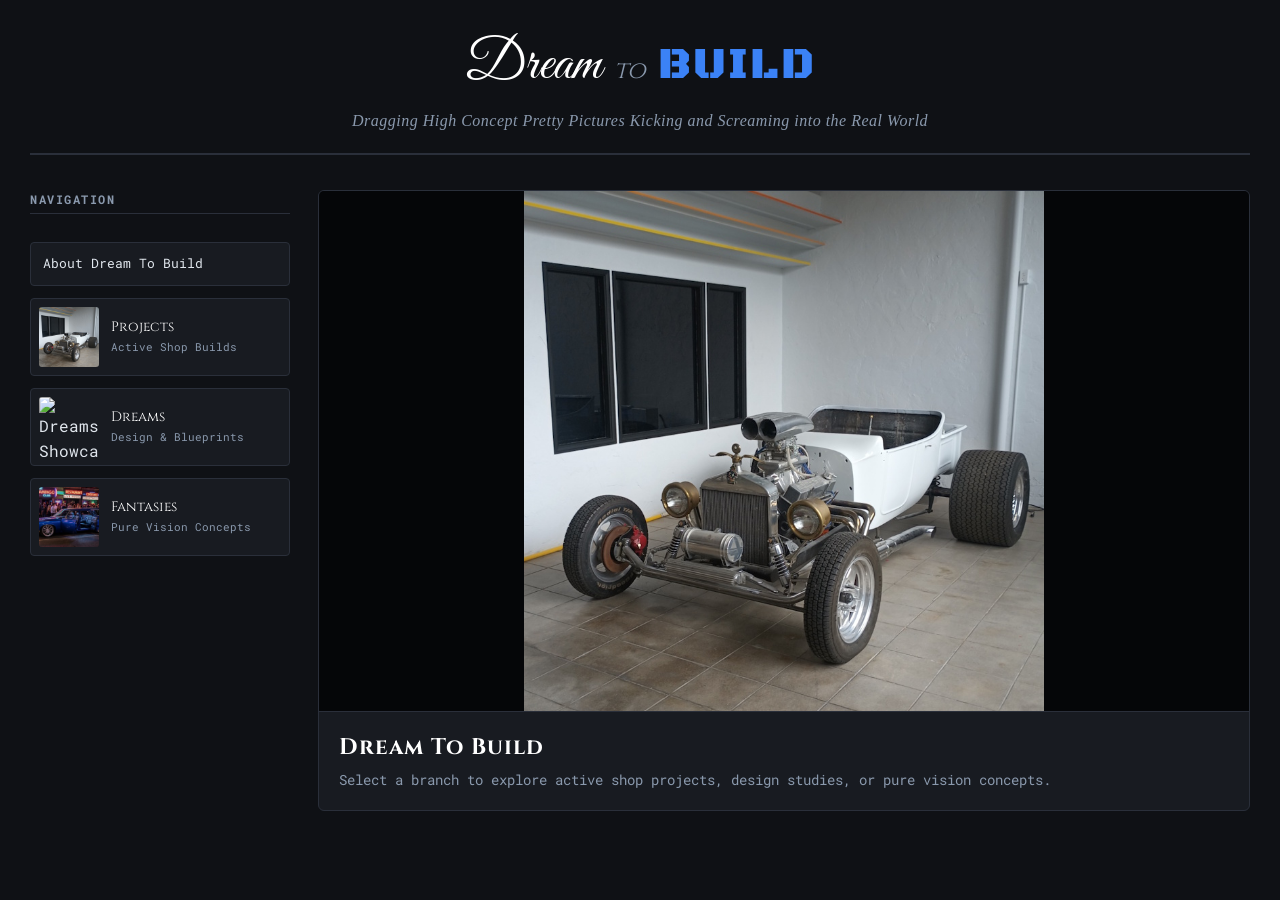
==== index.html @ e0b8f046 "Update index.html" ====
<!DOCTYPE html>
<html lang="en">
<head>
  <meta charset="UTF-8">
  <meta name="viewport" content="width=device-width, initial-scale=1.0">
  <title>Dream To Build | Custom Automotive Portfolio</title>
  
  <!-- GOOGLE FONTS IMPORT -->
  <link rel="preconnect" href="https://fonts.googleapis.com">
  <link rel="preconnect" href="https://fonts.gstatic.com" crossorigin>
  <link href="https://fonts.googleapis.com/css2?family=Black+Ops+One&family=Cinzel:wght@400;700&family=Great+Vibes&family=Roboto+Mono:wght@400;700&display=swap" rel="stylesheet">
  
  <!-- RELATIVE CSS LINK -->
  <link rel="stylesheet" href="./style.css">
</head>
<body>

  <header class="site-header">
    <div class="brand-title">
      <span class="font-dream">Dream</span>
      <span class="font-to">to</span>
      <span class="font-build">BUILD</span>
    </div>
    <p class="site-tagline">Dragging High Concept Pretty Pictures Kicking and Screaming into the Real World</p>
  </header>

  <main class="main-layout">
    <!-- REGION N: NAVIGATOR SIDEBAR -->
    <aside class="sidebar-nav">
      <span class="nav-label">Navigation</span>
      <div class="nav-thumb-list">
        
        <!-- 1. ABOUT LINK (Text Only / No Thumbnail) -->
        <a href="about.html" class="nav-text-link">
          About Dream To Build
        </a>

        <!-- 2. PROJECTS LINK -->
        <a href="#projects" class="nav-thumb-item branch-btn" data-type="Projects">
          <img src="./Projects/torky-t-hero.jpg" alt="Projects Showcase">
          <div class="nav-thumb-info">
            <span class="nav-thumb-title">Projects</span>
            <span class="nav-thumb-sub">Active Shop Builds</span>
          </div>
        </a>

        <!-- 3. DREAMS LINK -->
        <a href="#dreams" class="nav-thumb-item branch-btn" data-type="Dreams">
          <img src="./Dreams/surrey-hero-400.jpg" alt="Dreams Showcase">
          <div class="nav-thumb-info">
            <span class="nav-thumb-title">Dreams</span>
            <span class="nav-thumb-sub">Design & Blueprints</span>
          </div>
        </a>

        <!-- 4. FANTASIES LINK -->
        <a href="#fantasies" class="nav-thumb-item branch-btn" data-type="Fantasies">
          <img src="./Fantasies/fabian-buick-wagon-custom.jpg" alt="Fantasies Showcase">
          <div class="nav-thumb-info">
            <span class="nav-thumb-title">Fantasies</span>
            <span class="nav-thumb-sub">Pure Vision Concepts</span>
          </div>
        </a>

      </div>
    </aside>

    <!-- REGION I: SPOTLIGHT FRAME -->
    <section id="spotlight-frame">
      <div class="spotlight-media">
        <img id="spotlight-img" src="./Projects/torky-t-hero.jpg" alt="Featured Build">
      </div>
      <div class="spotlight-caption">
        <h2 id="spotlight-title">Torky-T</h2>
        <p id="spotlight-desc" class="spotlight-tagline">1923 Ford T-Bucket featuring a built 350 SBC, Quick Fuel 750, Don Zig serviced Vertex magneto, TH350, and 9-inch rear axle.</p>
      </div>
    </section>
  </main>

  <script src="gallery-loader.js"></script>
</body>
</html>
---- style.css ----
/* ROOT VARIABLES & COLOR PALETTE */
:root {
  --bg-color: #0f1115;
  --panel-bg: #181b21;
  --panel-hover: #22262f;
  --accent-cyan: #3b82f6;
  --text-main: #e0e6ed;
  --text-muted: #8a99ad;
  --border-color: #2a2f3a;
  
  /* FONT FAMILIES */
  --font-dream: 'Great Vibes', cursive;
  --font-to: 'Cinzel', serif;
  --font-build: 'Black Ops One', cursive;
  --font-mono: 'Roboto Mono', monospace;
}

* {
  box-sizing: border-box;
  margin: 0;
  padding: 0;
}

body {
  background-color: var(--bg-color);
  color: var(--text-main);
  font-family: var(--font-mono);
  line-height: 1.6;
  padding: 30px;
  -webkit-font-smoothing: antialiased;
}

/* BRAND HEADER - CENTERED */
.site-header {
  border-bottom: 2px solid var(--border-color);
  padding-bottom: 20px;
  margin-bottom: 35px;
  text-align: center;
}

.brand-title {
  display: flex;
  align-items: baseline;
  justify-content: center;
  gap: 12px;
  margin-bottom: 4px;
}

.font-dream {
  font-family: var(--font-dream);
  font-size: 3.5rem;
  color: #ffffff;
  font-weight: 400;
  line-height: 1;
}

.font-to {
  font-family: var(--font-to);
  font-size: 1.5rem;
  color: var(--text-muted);
  text-transform: lowercase;
  font-style: italic;
}

.font-build {
  font-family: var(--font-build);
  font-size: 2.8rem;
  color: var(--accent-cyan);
  letter-spacing: 2px;
  text-transform: uppercase;
}

/* ITALIC TIMES NEW ROMAN TAGLINE */
.site-tagline,
.tagline {
  color: var(--text-muted);
  font-family: 'Times New Roman', Times, serif;
  font-style: italic;
  font-size: 1rem;
  letter-spacing: 0.5px;
  margin-top: 6px;
  text-align: center;
}

/* MAIN LAYOUT WRAPPER (N + I) */
.main-layout {
  display: flex;
  gap: 28px;
  align-items: flex-start;
}

/* REGION N: NAVIGATOR SIDEBAR */
.sidebar-nav {
  width: 260px;
  flex-shrink: 0;
  display: flex;
  flex-direction: column;
  gap: 20px;
}

.nav-label {
  display: block;
  font-size: 0.75rem;
  font-weight: bold;
  letter-spacing: 1.5px;
  color: var(--text-muted);
  text-transform: uppercase;
  margin-bottom: 8px;
  border-bottom: 1px solid var(--border-color);
  padding-bottom: 4px;
}

/* NAV THUMBNAIL LIST */
.nav-thumb-list {
  display: flex;
  flex-direction: column;
  gap: 12px;
}

.nav-thumb-item {
  display: flex;
  align-items: center;
  gap: 12px;
  background-color: var(--panel-bg);
  border: 1px solid var(--border-color);
  border-radius: 4px;
  padding: 8px;
  text-decoration: none;
  color: var(--text-main);
  transition: background-color 0.2s ease, border-color 0.2s ease;
  cursor: pointer;
}

.nav-thumb-item:hover,
.nav-thumb-item.active {
  background-color: var(--panel-hover);
  border-color: var(--accent-cyan);
}

.nav-thumb-item img {
  width: 60px;
  height: 60px;
  object-fit: cover;
  border-radius: 3px;
  flex-shrink: 0;
}

.nav-thumb-info {
  display: flex;
  flex-direction: column;
  overflow: hidden;
}

.nav-thumb-title {
  font-family: var(--font-to);
  font-size: 0.85rem;
  color: #ffffff;
  white-space: nowrap;
  overflow: hidden;
  text-overflow: ellipsis;
}

.nav-thumb-sub {
  font-size: 0.7rem;
  color: var(--text-muted);
}

/* NAV TEXT LINK LIST */
.nav-text-list {
  display: flex;
  flex-direction: column;
  gap: 6px;
}

.nav-text-link {
  display: block;
  background-color: var(--panel-bg);
  border: 1px solid var(--border-color);
  border-radius: 4px;
  padding: 10px 12px;
  color: var(--text-main);
  text-decoration: none;
  font-size: 0.825rem;
  transition: background-color 0.2s ease, border-color 0.2s ease;
}

.nav-text-link:hover,
.nav-text-link.active {
  background-color: var(--panel-hover);
  border-color: var(--accent-cyan);
  color: #ffffff;
}

/* REGION I: SPOTLIGHT FRAME - FULL IMAGE VISIBILITY */
#spotlight-frame {
  flex-grow: 1;
  background-color: var(--panel-bg);
  border: 1px solid var(--border-color);
  border-radius: 6px;
  overflow: hidden;
  display: flex;
  flex-direction: column;
}

.spotlight-media {
  width: 100%;
  height: 520px;
  background-color: #050608;
  display: flex;
  align-items: center;
  justify-content: center;
  overflow: hidden;
}

.spotlight-media img {
  max-width: 100%;
  max-height: 100%;
  width: auto;
  height: auto;
  object-fit: contain;
  display: block;
}

.spotlight-caption {
  padding: 18px 20px;
  border-top: 1px solid var(--border-color);
}

.spotlight-caption h2 {
  font-family: var(--font-to);
  font-size: 1.4rem;
  color: #ffffff;
  letter-spacing: 1px;
  margin-bottom: 4px;
}

.spotlight-caption p {
  font-size: 0.85rem;
  color: var(--text-muted);
}

/* PORTFOLIO GRID SECTIONS BELOW STAGE */
.gallery-container {
  display: none; /* Keeps duplicate sections hidden until triggered */
  margin-top: 40px;
}

.gallery-container.active {
  display: flex;
  flex-direction: column;
  gap: 40px;
}

.portfolio-section {
  display: flex;
  flex-direction: column;
  gap: 16px;
}

.section-header h2 {
  font-family: var(--font-to);
  font-size: 1.8rem;
  color: #ffffff;
  letter-spacing: 1.5px;
  text-transform: uppercase;
  border-bottom: 1px solid var(--border-color);
  padding-bottom: 6px;
  display: inline-block;
}

.section-subtitle {
  color: var(--text-muted);
  font-size: 0.85rem;
  margin-top: 4px;
}

/* CARD GRID */
.card-grid {
  display: grid;
  grid-template-columns: repeat(auto-fill, minmax(280px, 1fr));
  gap: 24px;
}

.card,
.card-3wide {
  background-color: var(--panel-bg);
  border: 1px solid var(--border-color);
  border-radius: 6px;
  overflow: hidden;
  text-decoration: none;
  color: inherit;
  transition: transform 0.2s ease, border-color 0.2s ease;
}

.card:hover,
.card-3wide:hover {
  transform: translateY(-4px);
  border-color: var(--accent-cyan);
  background-color: var(--panel-hover);
}

.card img,
.card-3wide img {
  width: 100%;
  height: 190px;
  object-fit: cover;
  display: block;
}

.card-body {
  padding: 16px;
}

.card-body h3,
.card-title {
  font-family: var(--font-to);
  font-size: 1.1rem;
  color: #ffffff;
  margin-bottom: 6px;
  letter-spacing: 1px;
}

.card-body p,
.card-subtitle {
  font-size: 0.825rem;
  color: var(--text-muted);
}

/* BADGES */
.badge {
  display: inline-block;
  padding: 3px 8px;
  font-size: 0.7rem;
  font-weight: bold;
  letter-spacing: 1px;
  border-radius: 3px;
  text-transform: uppercase;
  vertical-align: middle;
  margin-bottom: 8px;
}

.badge-project {
  background-color: var(--accent-cyan);
  color: #000000;
}

.badge-dream {
  background-color: #8b5cf6;
  color: #ffffff;
}

.badge-fantasy {
  background-color: #ec4899;
  color: #ffffff;
}

/* FOOTER */
.site-footer {
  margin-top: 50px;
  padding-top: 20px;
  border-top: 1px solid var(--border-color);
  text-align: center;
  font-size: 0.8rem;
  color: var(--text-muted);
  text-transform: uppercase;
  letter-spacing: 1px;
}

/* RESPONSIVE LAYOUT BREAKPOINTS */
@media (max-width: 900px) {
  .main-layout {
    flex-direction: column;
  }
  
  .sidebar-nav {
    width: 100%;
  }

  #spotlight-frame {
    width: 100%;
  }
}

@media (max-width: 768px) {
  body {
    padding: 16px;
  }
  
  .brand-title {
    flex-wrap: wrap;
    gap: 6px;
  }

  .font-dream {
    font-size: 2.8rem;
  }

  .font-build {
    font-size: 2.2rem;
  }

  .spotlight-media {
    height: 360px;
  }
}
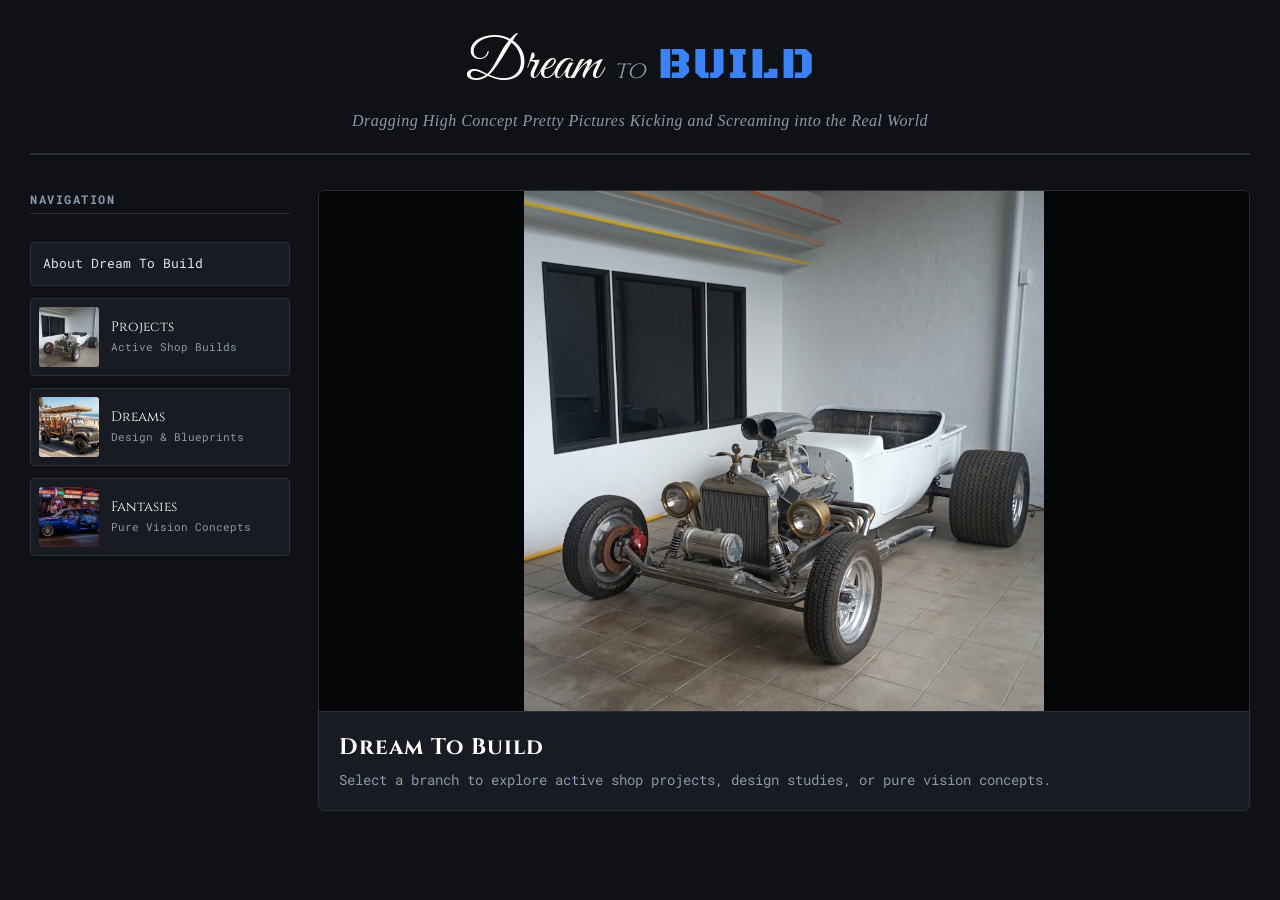
==== commit bf43a171: "Update index.html" ====
--- a/index.html
+++ b/index.html
@@ -46,7 +46,7 @@
 
         <!-- 3. DREAMS LINK -->
         <a href="#dreams" class="nav-thumb-item branch-btn" data-type="Dreams">
-          <img src="./Dreams/surrey-hero-400.jpg" alt="Dreams Showcase">
+          <img src="./Dreams/surrey-hero-40s.jpg" alt="Dreams Showcase">
           <div class="nav-thumb-info">
             <span class="nav-thumb-title">Dreams</span>
             <span class="nav-thumb-sub">Design & Blueprints</span>
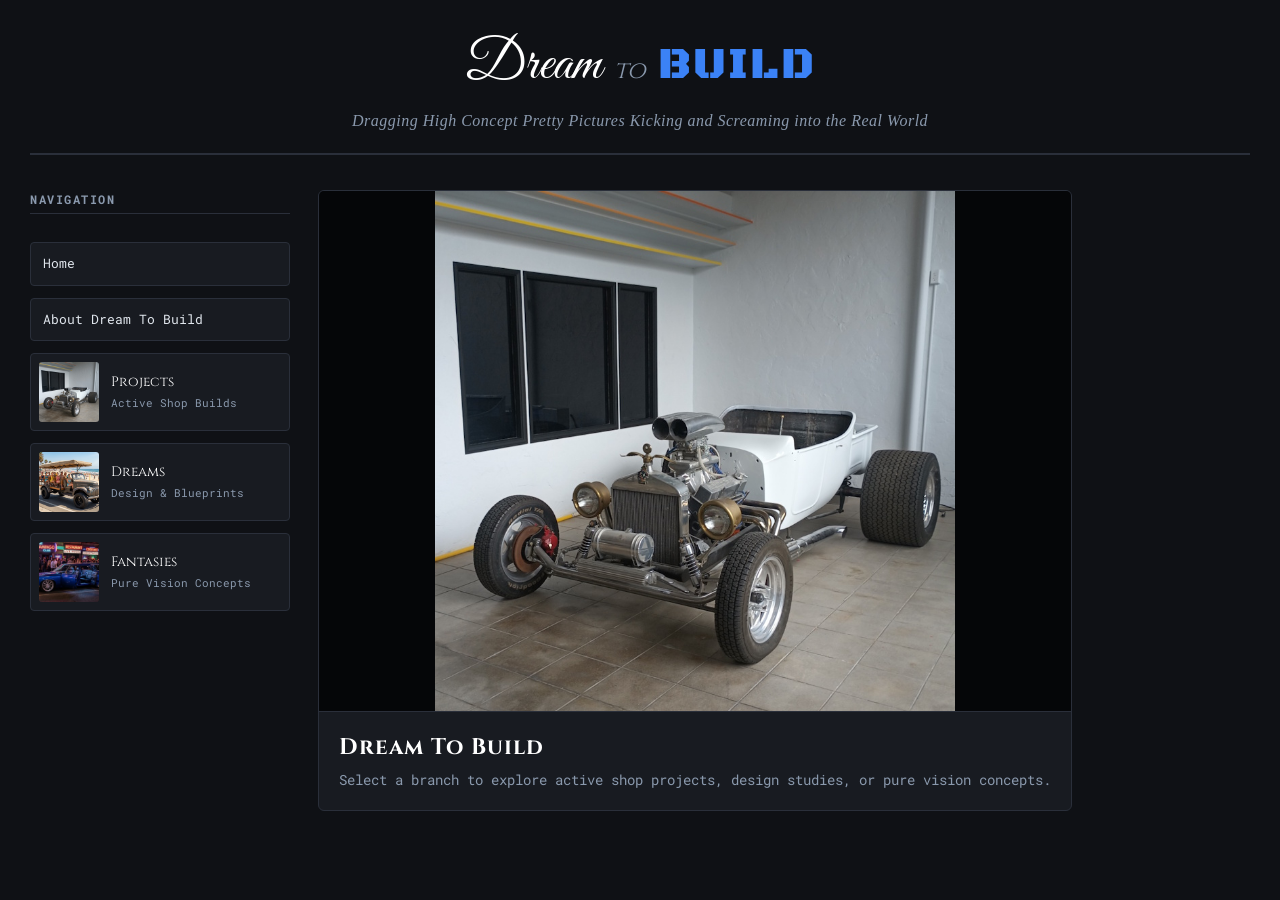
==== commit 084a8bc9: "Update index.html" ====
--- a/index.html
+++ b/index.html
@@ -30,6 +30,11 @@
       <span class="nav-label">Navigation</span>
       <div class="nav-thumb-list">
         
+        <!-- 0. HOME LINK (Text Only / Resets Showcase) -->
+        <a href="./index.html" id="nav-home-btn" class="nav-text-link">
+          Home
+        </a>
+
         <!-- 1. ABOUT LINK (Text Only / No Thumbnail) -->
         <a href="about.html" class="nav-text-link">
           About Dream To Build
@@ -65,16 +70,22 @@
       </div>
     </aside>
 
-    <!-- REGION I: SPOTLIGHT FRAME -->
-    <section id="spotlight-frame">
-      <div class="spotlight-media">
-        <img id="spotlight-img" src="./Projects/torky-t-hero.jpg" alt="Featured Build">
-      </div>
-      <div class="spotlight-caption">
-        <h2 id="spotlight-title">Torky-T</h2>
-        <p id="spotlight-desc" class="spotlight-tagline">1923 Ford T-Bucket featuring a built 350 SBC, Quick Fuel 750, Don Zig serviced Vertex magneto, TH350, and 9-inch rear axle.</p>
-      </div>
-    </section>
+    <!-- SHOWCASE CONTAINER AREA -->
+    <div class="content-area">
+      <!-- REGION I: SPOTLIGHT FRAME (Hero View) -->
+      <section id="spotlight-frame">
+        <div class="spotlight-media">
+          <img id="spotlight-img" src="./Projects/torky-t-hero.jpg" alt="Featured Build">
+        </div>
+        <div class="spotlight-caption">
+          <h2 id="spotlight-title">Torky-T</h2>
+          <p id="spotlight-desc" class="spotlight-tagline">1923 Ford T-Bucket featuring a built 350 SBC, Quick Fuel 750, Don Zig serviced Vertex magneto, TH350, and 9-inch rear axle.</p>
+        </div>
+      </section>
+
+      <!-- DYNAMIC GALLERY GRID (Swaps with Spotlight) -->
+      <div id="gallery-grid" class="gallery-grid" style="display: none;"></div>
+    </div>
   </main>
 
   <script src="gallery-loader.js"></script>
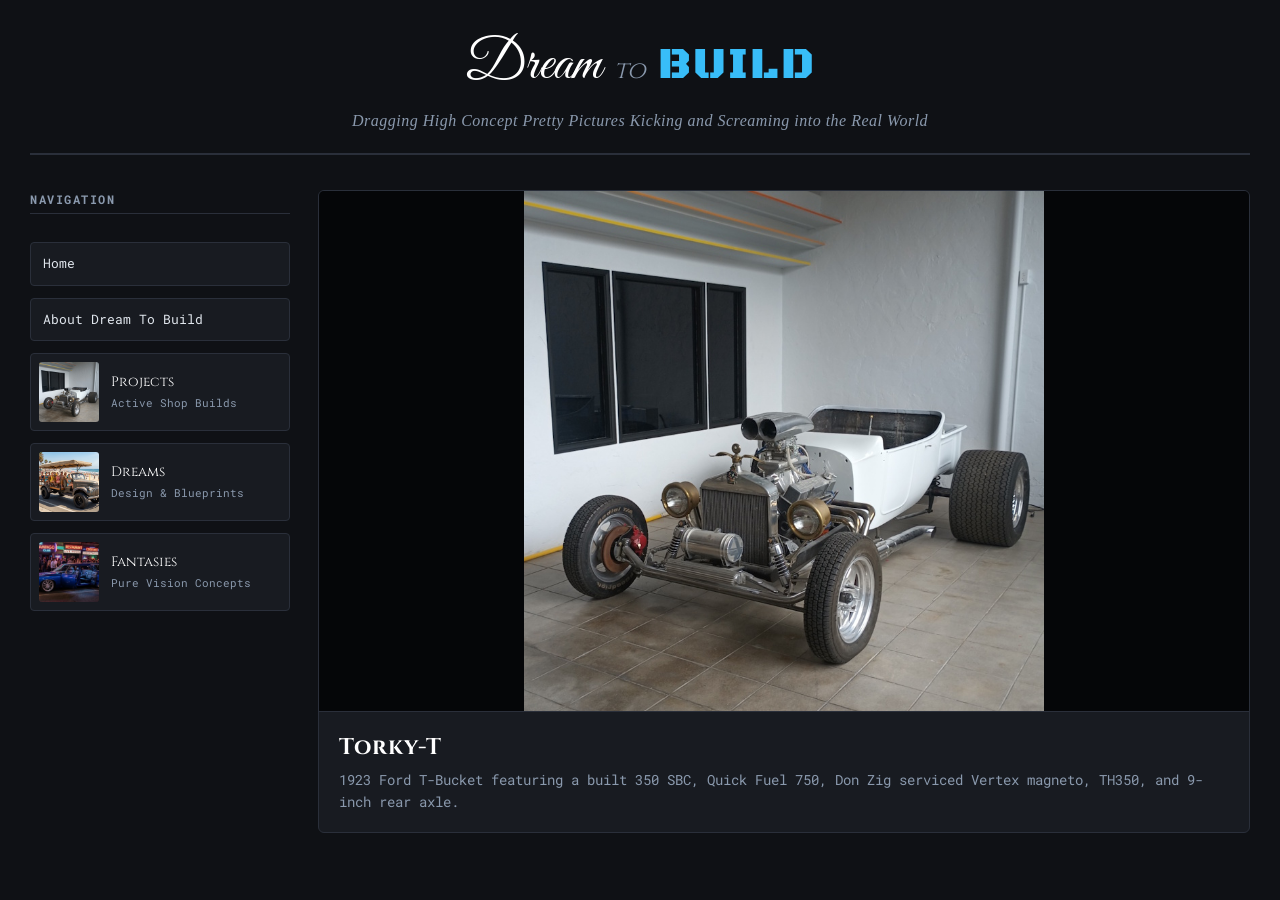
==== commit 26f8d872: "Update index.html" ====
--- a/index.html
+++ b/index.html
@@ -1,3 +1,4 @@
+<!-- root index file -->
 <!DOCTYPE html>
 <html lang="en">
 <head>
@@ -30,13 +31,13 @@
       <span class="nav-label">Navigation</span>
       <div class="nav-thumb-list">
         
-        <!-- 0. HOME LINK (Text Only / Resets Showcase) -->
-        <a href="./index.html" id="nav-home-btn" class="nav-text-link">
+        <!-- 0. HOME LINK (Resets Showcase to Default Spotlight) -->
+        <a href="#" id="nav-home-btn" class="nav-text-link branch-btn" data-type="Home">
           Home
         </a>
 
-        <!-- 1. ABOUT LINK (Text Only / No Thumbnail) -->
-        <a href="about.html" class="nav-text-link">
+        <!-- 1. ABOUT LINK (JSON SPA Route) -->
+        <a href="#about" class="nav-text-link branch-btn" data-type="About">
           About Dream To Build
         </a>
 
--- a/style.css
+++ b/style.css
@@ -1,9 +1,16 @@
+/* ==========================================================================
+   DREAM TO BUILD — MASTER STYLESHEET
+   ========================================================================== */
+
 /* ROOT VARIABLES & COLOR PALETTE */
 :root {
   --bg-color: #0f1115;
   --panel-bg: #181b21;
   --panel-hover: #22262f;
-  --accent-cyan: #3b82f6;
+  --accent-cyan: #38bdf8;
+  --accent-purple: #c084fc;
+  --accent-gold: #fbbf24;
+  --accent-green: #4ade80;
   --text-main: #e0e6ed;
   --text-muted: #8a99ad;
   --border-color: #2a2f3a;
@@ -15,7 +22,8 @@
   --font-mono: 'Roboto Mono', monospace;
 }
 
-* {
+/* GLOBAL RESET */
+*, *::before, *::after {
   box-sizing: border-box;
   margin: 0;
   padding: 0;
@@ -30,6 +38,35 @@
   -webkit-font-smoothing: antialiased;
 }
 
+/* HIGH-VISIBILITY BACK BUTTON */
+.back-link,
+#detail-back-btn {
+  display: inline-flex;
+  align-items: center;
+  gap: 0.5rem;
+  font-family: var(--font-mono);
+  font-size: 1.1rem;
+  font-weight: 700;
+  color: var(--accent-cyan);
+  background-color: rgba(56, 189, 248, 0.12);
+  border: 1px solid rgba(56, 189, 248, 0.4);
+  padding: 0.6rem 1.2rem;
+  border-radius: 6px;
+  text-decoration: none;
+  letter-spacing: 0.05em;
+  transition: all 0.2s ease-in-out;
+  box-shadow: 0 2px 8px rgba(0, 0, 0, 0.4);
+}
+
+.back-link:hover,
+#detail-back-btn:hover {
+  color: #ffffff;
+  background-color: var(--accent-cyan);
+  border-color: var(--accent-cyan);
+  box-shadow: 0 0 14px rgba(56, 189, 248, 0.6);
+  transform: translateX(-3px);
+}
+
 /* BRAND HEADER - CENTERED */
 .site-header {
   border-bottom: 2px solid var(--border-color);
@@ -87,6 +124,17 @@
   display: flex;
   gap: 28px;
   align-items: flex-start;
+}
+
+.detail-container {
+  max-width: 1200px;
+  margin: 0 auto;
+}
+
+/* SHOWCASE CONTAINER AREA */
+.content-area {
+  flex: 1;
+  min-width: 0;
 }
 
 /* REGION N: NAVIGATOR SIDEBAR */
@@ -239,9 +287,101 @@
   color: var(--text-muted);
 }
 
+/* DETAIL ARTICLE STYLING */
+.build-article {
+  display: flex;
+  flex-direction: column;
+  gap: 2rem;
+  margin-top: 1.5rem;
+}
+
+.build-header {
+  display: flex;
+  flex-direction: column;
+  align-items: flex-start;
+  gap: 0.5rem;
+  border-bottom: 1px solid var(--border-color);
+  padding-bottom: 1.5rem;
+}
+
+.build-header h1 {
+  font-family: var(--font-to);
+  font-size: 2.2rem;
+  color: #ffffff;
+}
+
+.hero-image-wrapper {
+  width: 100%;
+  max-height: 520px;
+  overflow: hidden;
+  border-radius: 6px;
+  border: 1px solid var(--border-color);
+  background-color: #050608;
+}
+
+.hero-image-wrapper img {
+  width: 100%;
+  height: 100%;
+  object-fit: contain;
+  display: block;
+}
+
+.specs-section,
+.narrative-section,
+.gallery-section {
+  background-color: var(--panel-bg);
+  padding: 1.5rem;
+  border-radius: 6px;
+  border: 1px solid var(--border-color);
+}
+
+.specs-section h2,
+.narrative-section h2,
+.gallery-section h2 {
+  font-family: var(--font-to);
+  font-size: 1.3rem;
+  color: var(--accent-cyan);
+  margin-bottom: 1rem;
+  border-bottom: 1px solid var(--border-color);
+  padding-bottom: 0.4rem;
+}
+
+.specs-grid {
+  display: grid;
+  grid-template-columns: auto 1fr;
+  gap: 0.75rem 2rem;
+}
+
+.specs-grid dt {
+  font-weight: bold;
+  color: var(--text-muted);
+}
+
+/* DYNAMIC GALLERY GRID VIEW */
+.gallery-grid {
+  display: grid;
+  grid-template-columns: repeat(auto-fill, minmax(200px, 1fr));
+  gap: 1rem;
+}
+
+.gallery-grid img {
+  width: 100%;
+  height: 150px;
+  object-fit: cover;
+  border-radius: 4px;
+  border: 1px solid var(--border-color);
+  cursor: pointer;
+  transition: transform 0.2s ease, border-color 0.2s ease;
+}
+
+.gallery-grid img:hover {
+  transform: scale(1.03);
+  border-color: var(--accent-cyan);
+}
+
 /* PORTFOLIO GRID SECTIONS BELOW STAGE */
 .gallery-container {
-  display: none; /* Keeps duplicate sections hidden until triggered */
+  display: none;
   margin-top: 40px;
 }
 
@@ -340,18 +480,81 @@
 }
 
 .badge-project {
-  background-color: var(--accent-cyan);
+  background-color: var(--accent-green);
   color: #000000;
 }
 
 .badge-dream {
-  background-color: #8b5cf6;
+  background-color: var(--accent-purple);
   color: #ffffff;
 }
 
 .badge-fantasy {
-  background-color: #ec4899;
-  color: #ffffff;
+  background-color: var(--accent-gold);
+  color: #000000;
+}
+
+.tag-cloud {
+  display: flex;
+  flex-wrap: wrap;
+  gap: 0.5rem;
+}
+
+.tag {
+  font-size: 0.8rem;
+  color: var(--text-muted);
+  background-color: var(--panel-bg);
+  padding: 0.2rem 0.5rem;
+  border-radius: 3px;
+  border: 1px solid var(--border-color);
+}
+
+/* LIGHTBOX MODAL UTILITY */
+.modal {
+  display: none;
+  position: fixed;
+  z-index: 1000;
+  left: 0;
+  top: 0;
+  width: 100%;
+  height: 100%;
+  background-color: rgba(0, 0, 0, 0.9);
+  backdrop-filter: blur(4px);
+  justify-content: center;
+  align-items: center;
+  flex-direction: column;
+}
+
+.modal.visible {
+  display: flex;
+}
+
+.modal-content {
+  max-width: 90%;
+  max-height: 80vh;
+  object-fit: contain;
+  border-radius: 6px;
+  border: 1px solid var(--border-color);
+}
+
+.modal-caption {
+  margin-top: 1rem;
+  color: var(--text-main);
+  font-size: 0.9rem;
+}
+
+.modal-close {
+  position: absolute;
+  top: 1.5rem;
+  right: 2rem;
+  color: #ffffff;
+  font-size: 2.5rem;
+  font-weight: bold;
+  cursor: pointer;
+}
+
+.modal-close:hover {
+  color: var(--accent-cyan);
 }
 
 /* FOOTER */
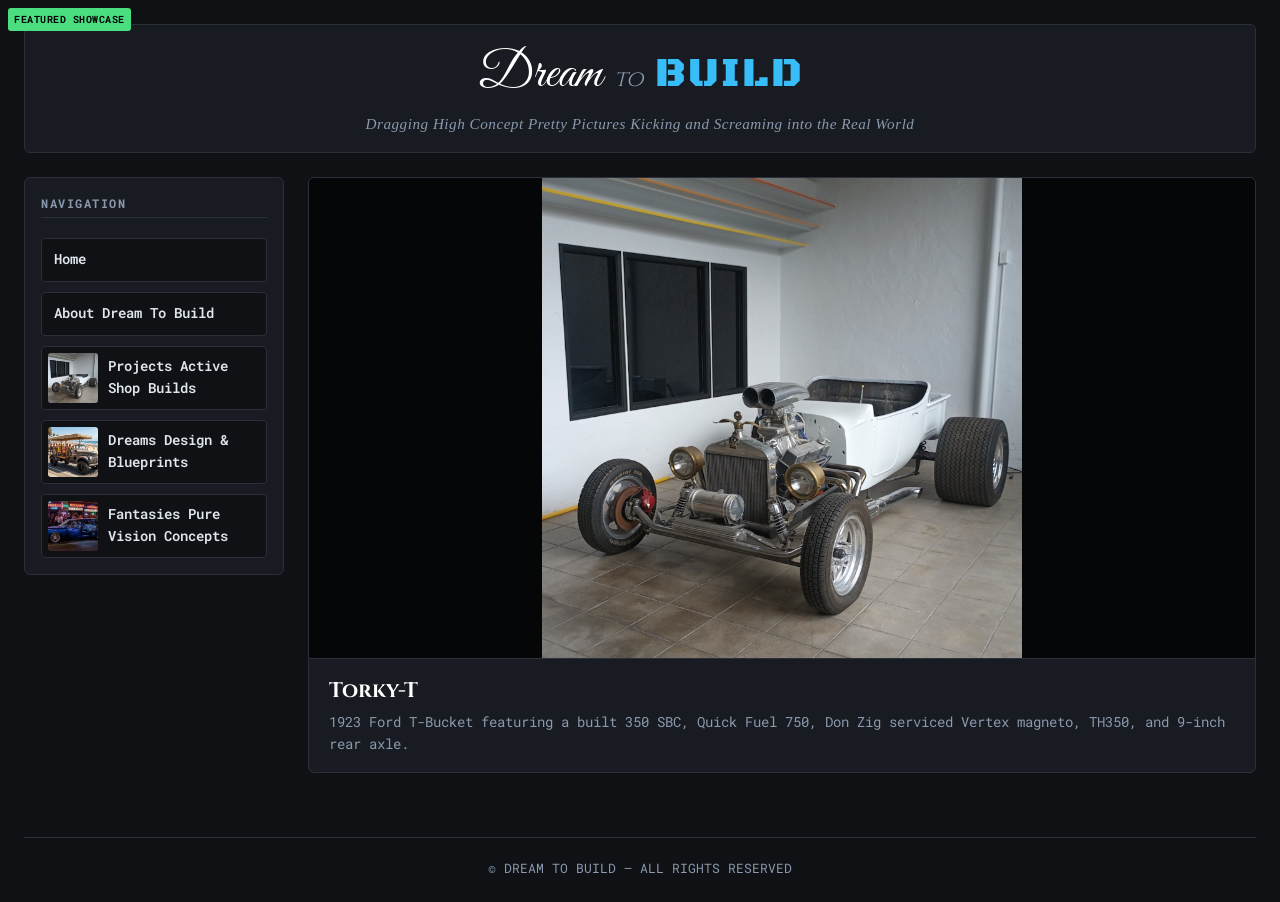
==== commit 7ee57fc8: "Update index.html" ====
--- a/index.html
+++ b/index.html
@@ -1,4 +1,6 @@
-<!-- root index file -->
+<!-- ==========================================================================
+   DREAM TO BUILD — MAIN INDEX PAGE (WIREFRAME-COMPLIANT LAYOUT)
+   ========================================================================== -->
 <!DOCTYPE html>
 <html lang="en">
 <head>
@@ -16,6 +18,7 @@
 </head>
 <body>
 
+  <!-- BRAND HEADER - WIREFRAME TOP TITLE BAR -->
   <header class="site-header">
     <div class="brand-title">
       <span class="font-dream">Dream</span>
@@ -25,18 +28,19 @@
     <p class="site-tagline">Dragging High Concept Pretty Pictures Kicking and Screaming into the Real World</p>
   </header>
 
+  <!-- UPPER STAGE: NAV SIDEBAR (LEFT) + SPOTLIGHT HERO FRAME (RIGHT) -->
   <main class="main-layout">
     <!-- REGION N: NAVIGATOR SIDEBAR -->
     <aside class="sidebar-nav">
       <span class="nav-label">Navigation</span>
       <div class="nav-thumb-list">
         
-        <!-- 0. HOME LINK (Resets Showcase to Default Spotlight) -->
+        <!-- 0. HOME LINK -->
         <a href="#" id="nav-home-btn" class="nav-text-link branch-btn" data-type="Home">
           Home
         </a>
 
-        <!-- 1. ABOUT LINK (JSON SPA Route) -->
+        <!-- 1. ABOUT LINK -->
         <a href="#about" class="nav-text-link branch-btn" data-type="About">
           About Dream To Build
         </a>
@@ -71,24 +75,28 @@
       </div>
     </aside>
 
-    <!-- SHOWCASE CONTAINER AREA -->
-    <div class="content-area">
-      <!-- REGION I: SPOTLIGHT FRAME (Hero View) -->
-      <section id="spotlight-frame">
-        <div class="spotlight-media">
-          <img id="spotlight-img" src="./Projects/torky-t-hero.jpg" alt="Featured Build">
-        </div>
-        <div class="spotlight-caption">
-          <h2 id="spotlight-title">Torky-T</h2>
-          <p id="spotlight-desc" class="spotlight-tagline">1923 Ford T-Bucket featuring a built 350 SBC, Quick Fuel 750, Don Zig serviced Vertex magneto, TH350, and 9-inch rear axle.</p>
-        </div>
-      </section>
-
-      <!-- DYNAMIC GALLERY GRID (Swaps with Spotlight) -->
-      <div id="gallery-grid" class="gallery-grid" style="display: none;"></div>
-    </div>
+    <!-- REGION I: SPOTLIGHT FRAME (UPPER STAGE RIGHT) -->
+    <section id="spotlight-frame">
+      <div class="spotlight-media">
+        <img id="spotlight-img" src="./Projects/torky-t-hero.jpg" alt="Featured Build">
+      </div>
+      <div class="spotlight-caption">
+        <span id="hero-badge" class="badge badge-project">FEATURED SHOWCASE</span>
+        <h2 id="spotlight-title">Torky-T</h2>
+        <p id="spotlight-desc" class="spotlight-tagline">1923 Ford T-Bucket featuring a built 350 SBC, Quick Fuel 750, Don Zig serviced Vertex magneto, TH350, and 9-inch rear axle.</p>
+      </div>
+    </section>
   </main>
 
-  <script src="gallery-loader.js"></script>
+  <!-- LOWER GRID: FULL-WIDTH 4-COLUMN CARD GALLERY (BELOW UPPER STAGE) -->
+  <section id="gallery-grid" class="card-grid"></section>
+
+  <!-- FOOTER -->
+  <footer class="site-footer">
+    <p>&copy; Dream To Build — All Rights Reserved</p>
+  </footer>
+
+  <!-- GALLERY LOADER SCRIPT -->
+  <script src="js/gallery-loader.js"></script>
 </body>
 </html>
--- a/style.css
+++ b/style.css
@@ -1,5 +1,5 @@
 /* ==========================================================================
-   DREAM TO BUILD — MASTER STYLESHEET
+   DREAM TO BUILD — MASTER STYLESHEET (STRICT WIREFRAME LAYOUT)
    ========================================================================== */
 
 /* ROOT VARIABLES & COLOR PALETTE */
@@ -34,7 +34,9 @@
   color: var(--text-main);
   font-family: var(--font-mono);
   line-height: 1.6;
-  padding: 30px;
+  padding: 24px;
+  max-width: 1280px;
+  margin: 0 auto;
   -webkit-font-smoothing: antialiased;
 }
 
@@ -67,12 +69,15 @@
   transform: translateX(-3px);
 }
 
-/* BRAND HEADER - CENTERED */
+/* BRAND HEADER - WIREFRAME TOP TITLE BAR */
 .site-header {
-  border-bottom: 2px solid var(--border-color);
-  padding-bottom: 20px;
-  margin-bottom: 35px;
+  border: 1px solid var(--border-color);
+  background-color: var(--panel-bg);
+  padding: 16px 20px;
+  margin-bottom: 24px;
+  border-radius: 6px;
   text-align: center;
+  width: 100%;
 }
 
 .brand-title {
@@ -80,12 +85,11 @@
   align-items: baseline;
   justify-content: center;
   gap: 12px;
-  margin-bottom: 4px;
 }
 
 .font-dream {
   font-family: var(--font-dream);
-  font-size: 3.5rem;
+  font-size: 3.2rem;
   color: #ffffff;
   font-weight: 400;
   line-height: 1;
@@ -93,7 +97,7 @@
 
 .font-to {
   font-family: var(--font-to);
-  font-size: 1.5rem;
+  font-size: 1.4rem;
   color: var(--text-muted);
   text-transform: lowercase;
   font-style: italic;
@@ -101,49 +105,43 @@
 
 .font-build {
   font-family: var(--font-build);
-  font-size: 2.8rem;
+  font-size: 2.6rem;
   color: var(--accent-cyan);
   letter-spacing: 2px;
   text-transform: uppercase;
 }
 
-/* ITALIC TIMES NEW ROMAN TAGLINE */
 .site-tagline,
 .tagline {
   color: var(--text-muted);
   font-family: 'Times New Roman', Times, serif;
   font-style: italic;
-  font-size: 1rem;
+  font-size: 0.95rem;
   letter-spacing: 0.5px;
-  margin-top: 6px;
+  margin-top: 4px;
   text-align: center;
 }
 
-/* MAIN LAYOUT WRAPPER (N + I) */
+/* WIREFRAME UPPER STAGE LAYOUT (NAV + HERO SPOTLIGHT) */
 .main-layout {
   display: flex;
-  gap: 28px;
+  gap: 24px;
   align-items: flex-start;
-}
-
-.detail-container {
-  max-width: 1200px;
-  margin: 0 auto;
-}
-
-/* SHOWCASE CONTAINER AREA */
-.content-area {
-  flex: 1;
-  min-width: 0;
-}
-
-/* REGION N: NAVIGATOR SIDEBAR */
+  width: 100%;
+  margin-bottom: 24px;
+}
+
+/* REGION N: NAVIGATOR SIDEBAR (FIXED SIZE) */
 .sidebar-nav {
   width: 260px;
   flex-shrink: 0;
   display: flex;
   flex-direction: column;
-  gap: 20px;
+  gap: 12px;
+  background-color: var(--panel-bg);
+  border: 1px solid var(--border-color);
+  border-radius: 6px;
+  padding: 16px;
 }
 
 .nav-label {
@@ -158,80 +156,24 @@
   padding-bottom: 4px;
 }
 
-/* NAV THUMBNAIL LIST */
-.nav-thumb-list {
-  display: flex;
-  flex-direction: column;
-  gap: 12px;
-}
-
-.nav-thumb-item {
-  display: flex;
-  align-items: center;
-  gap: 12px;
-  background-color: var(--panel-bg);
-  border: 1px solid var(--border-color);
-  border-radius: 4px;
-  padding: 8px;
-  text-decoration: none;
-  color: var(--text-main);
-  transition: background-color 0.2s ease, border-color 0.2s ease;
-  cursor: pointer;
-}
-
-.nav-thumb-item:hover,
-.nav-thumb-item.active {
-  background-color: var(--panel-hover);
-  border-color: var(--accent-cyan);
-}
-
-.nav-thumb-item img {
-  width: 60px;
-  height: 60px;
-  object-fit: cover;
-  border-radius: 3px;
-  flex-shrink: 0;
-}
-
-.nav-thumb-info {
-  display: flex;
-  flex-direction: column;
-  overflow: hidden;
-}
-
-.nav-thumb-title {
-  font-family: var(--font-to);
-  font-size: 0.85rem;
-  color: #ffffff;
-  white-space: nowrap;
-  overflow: hidden;
-  text-overflow: ellipsis;
-}
-
-.nav-thumb-sub {
-  font-size: 0.7rem;
-  color: var(--text-muted);
-}
-
-/* NAV TEXT LINK LIST */
-.nav-text-list {
-  display: flex;
-  flex-direction: column;
-  gap: 6px;
-}
-
+.branch-btn,
 .nav-text-link {
   display: block;
-  background-color: var(--panel-bg);
+  background-color: var(--bg-color);
   border: 1px solid var(--border-color);
   border-radius: 4px;
   padding: 10px 12px;
   color: var(--text-main);
   text-decoration: none;
-  font-size: 0.825rem;
-  transition: background-color 0.2s ease, border-color 0.2s ease;
-}
-
+  font-size: 0.85rem;
+  font-weight: 600;
+  transition: all 0.2s ease;
+  cursor: pointer;
+  text-align: left;
+}
+
+.branch-btn:hover,
+.branch-btn.active,
 .nav-text-link:hover,
 .nav-text-link.active {
   background-color: var(--panel-hover);
@@ -239,9 +181,40 @@
   color: #ffffff;
 }
 
-/* REGION I: SPOTLIGHT FRAME - FULL IMAGE VISIBILITY */
+/* NAV THUMBNAIL COMPACT LIST */
+.nav-thumb-list {
+  display: flex;
+  flex-direction: column;
+  gap: 10px;
+}
+
+.nav-thumb-item {
+  display: flex;
+  align-items: center;
+  gap: 10px;
+  background-color: var(--bg-color);
+  border: 1px solid var(--border-color);
+  border-radius: 4px;
+  padding: 6px;
+  text-decoration: none;
+  color: var(--text-main);
+  transition: all 0.2s ease;
+}
+
+.nav-thumb-item img {
+  width: 50px;
+  height: 50px;
+  max-width: 50px;
+  max-height: 50px;
+  object-fit: cover;
+  border-radius: 3px;
+  flex-shrink: 0;
+}
+
+/* REGION I: MAIN HERO SPOTLIGHT FRAME */
 #spotlight-frame {
-  flex-grow: 1;
+  flex: 1;
+  min-width: 0;
   background-color: var(--panel-bg);
   border: 1px solid var(--border-color);
   border-radius: 6px;
@@ -252,7 +225,7 @@
 
 .spotlight-media {
   width: 100%;
-  height: 520px;
+  height: 480px;
   background-color: #050608;
   display: flex;
   align-items: center;
@@ -270,15 +243,14 @@
 }
 
 .spotlight-caption {
-  padding: 18px 20px;
+  padding: 16px 20px;
   border-top: 1px solid var(--border-color);
 }
 
 .spotlight-caption h2 {
   font-family: var(--font-to);
-  font-size: 1.4rem;
-  color: #ffffff;
-  letter-spacing: 1px;
+  font-size: 1.3rem;
+  color: #ffffff;
   margin-bottom: 4px;
 }
 
@@ -287,43 +259,148 @@
   color: var(--text-muted);
 }
 
+/* WIREFRAME BELOW-STAGE 4-COLUMN GALLERY GRID */
+#gallery-grid {
+  width: 100%;
+  margin-top: 20px;
+}
+
+#gallery-grid.grid-active,
+.card-grid {
+  display: grid !important;
+  grid-template-columns: repeat(4, 1fr) !important;
+  gap: 20px !important;
+  width: 100% !important;
+}
+
+/* CARD ITEM STYLING */
+.card,
+.card-3wide,
+article.card-3wide {
+  background-color: var(--panel-bg);
+  border: 1px solid var(--border-color);
+  border-radius: 6px;
+  overflow: hidden;
+  display: flex;
+  flex-direction: column;
+  text-decoration: none;
+  color: inherit;
+  transition: transform 0.2s ease, border-color 0.2s ease;
+}
+
+.card:hover,
+.card-3wide:hover {
+  transform: translateY(-4px);
+  border-color: var(--accent-cyan);
+  background-color: var(--panel-hover);
+}
+
+.card-link {
+  text-decoration: none;
+  color: inherit;
+  display: flex;
+  flex-direction: column;
+  height: 100%;
+}
+
+.card-image-wrapper {
+  position: relative;
+  width: 100%;
+  height: 180px;
+  background-color: #050608;
+  overflow: hidden;
+}
+
+.card img,
+.card-3wide img,
+.card-image-wrapper img {
+  width: 100%;
+  height: 100%;
+  object-fit: cover;
+  display: block;
+}
+
+.card-body {
+  padding: 12px;
+  display: flex;
+  flex-direction: column;
+  gap: 4px;
+  flex-grow: 1;
+}
+
+.card-title,
+.card-body h3 {
+  font-family: var(--font-to);
+  font-size: 0.95rem;
+  color: #ffffff;
+  line-height: 1.3;
+}
+
+.card-subtitle,
+.card-body p {
+  font-size: 0.78rem;
+  color: var(--text-muted);
+  line-height: 1.4;
+}
+
+/* BADGES */
+.badge {
+  position: absolute;
+  top: 8px;
+  left: 8px;
+  padding: 3px 6px;
+  font-size: 0.65rem;
+  font-weight: bold;
+  letter-spacing: 0.5px;
+  border-radius: 3px;
+  text-transform: uppercase;
+  z-index: 2;
+}
+
+.badge-project {
+  background-color: var(--accent-green);
+  color: #000000;
+}
+
+.badge-dream {
+  background-color: var(--accent-purple);
+  color: #ffffff;
+}
+
+.badge-fantasy {
+  background-color: var(--accent-gold);
+  color: #000000;
+}
+
+.badge-about {
+  background-color: var(--accent-cyan);
+  color: #000000;
+}
+
 /* DETAIL ARTICLE STYLING */
-.build-article {
-  display: flex;
-  flex-direction: column;
-  gap: 2rem;
-  margin-top: 1.5rem;
-}
-
-.build-header {
-  display: flex;
-  flex-direction: column;
-  align-items: flex-start;
-  gap: 0.5rem;
-  border-bottom: 1px solid var(--border-color);
-  padding-bottom: 1.5rem;
-}
-
-.build-header h1 {
-  font-family: var(--font-to);
-  font-size: 2.2rem;
-  color: #ffffff;
+.detail-container {
+  max-width: 1200px;
+  margin: 0 auto;
 }
 
 .hero-image-wrapper {
   width: 100%;
-  max-height: 520px;
+  height: 480px;
+  background-color: #050608;
+  border-radius: 6px;
+  border: 1px solid var(--border-color);
+  display: flex;
+  align-items: center;
+  justify-content: center;
   overflow: hidden;
-  border-radius: 6px;
-  border: 1px solid var(--border-color);
-  background-color: #050608;
 }
 
 .hero-image-wrapper img {
-  width: 100%;
-  height: 100%;
+  max-width: 100%;
+  max-height: 100%;
+  width: auto;
+  height: auto;
   object-fit: contain;
-  display: block;
 }
 
 .specs-section,
@@ -333,244 +410,29 @@
   padding: 1.5rem;
   border-radius: 6px;
   border: 1px solid var(--border-color);
-}
-
-.specs-section h2,
-.narrative-section h2,
-.gallery-section h2 {
-  font-family: var(--font-to);
-  font-size: 1.3rem;
-  color: var(--accent-cyan);
-  margin-bottom: 1rem;
-  border-bottom: 1px solid var(--border-color);
-  padding-bottom: 0.4rem;
-}
-
-.specs-grid {
-  display: grid;
-  grid-template-columns: auto 1fr;
-  gap: 0.75rem 2rem;
-}
-
-.specs-grid dt {
-  font-weight: bold;
-  color: var(--text-muted);
-}
-
-/* DYNAMIC GALLERY GRID VIEW */
-.gallery-grid {
-  display: grid;
-  grid-template-columns: repeat(auto-fill, minmax(200px, 1fr));
-  gap: 1rem;
-}
-
-.gallery-grid img {
-  width: 100%;
-  height: 150px;
-  object-fit: cover;
-  border-radius: 4px;
-  border: 1px solid var(--border-color);
-  cursor: pointer;
-  transition: transform 0.2s ease, border-color 0.2s ease;
-}
-
-.gallery-grid img:hover {
-  transform: scale(1.03);
-  border-color: var(--accent-cyan);
-}
-
-/* PORTFOLIO GRID SECTIONS BELOW STAGE */
-.gallery-container {
-  display: none;
-  margin-top: 40px;
-}
-
-.gallery-container.active {
-  display: flex;
-  flex-direction: column;
-  gap: 40px;
-}
-
-.portfolio-section {
-  display: flex;
-  flex-direction: column;
-  gap: 16px;
-}
-
-.section-header h2 {
-  font-family: var(--font-to);
-  font-size: 1.8rem;
-  color: #ffffff;
-  letter-spacing: 1.5px;
-  text-transform: uppercase;
-  border-bottom: 1px solid var(--border-color);
-  padding-bottom: 6px;
-  display: inline-block;
-}
-
-.section-subtitle {
-  color: var(--text-muted);
-  font-size: 0.85rem;
-  margin-top: 4px;
-}
-
-/* CARD GRID */
-.card-grid {
-  display: grid;
-  grid-template-columns: repeat(auto-fill, minmax(280px, 1fr));
-  gap: 24px;
-}
-
-.card,
-.card-3wide {
-  background-color: var(--panel-bg);
-  border: 1px solid var(--border-color);
-  border-radius: 6px;
-  overflow: hidden;
-  text-decoration: none;
-  color: inherit;
-  transition: transform 0.2s ease, border-color 0.2s ease;
-}
-
-.card:hover,
-.card-3wide:hover {
-  transform: translateY(-4px);
-  border-color: var(--accent-cyan);
-  background-color: var(--panel-hover);
-}
-
-.card img,
-.card-3wide img {
-  width: 100%;
-  height: 190px;
-  object-fit: cover;
-  display: block;
-}
-
-.card-body {
-  padding: 16px;
-}
-
-.card-body h3,
-.card-title {
-  font-family: var(--font-to);
-  font-size: 1.1rem;
-  color: #ffffff;
-  margin-bottom: 6px;
-  letter-spacing: 1px;
-}
-
-.card-body p,
-.card-subtitle {
-  font-size: 0.825rem;
-  color: var(--text-muted);
-}
-
-/* BADGES */
-.badge {
-  display: inline-block;
-  padding: 3px 8px;
-  font-size: 0.7rem;
-  font-weight: bold;
-  letter-spacing: 1px;
-  border-radius: 3px;
-  text-transform: uppercase;
-  vertical-align: middle;
-  margin-bottom: 8px;
-}
-
-.badge-project {
-  background-color: var(--accent-green);
-  color: #000000;
-}
-
-.badge-dream {
-  background-color: var(--accent-purple);
-  color: #ffffff;
-}
-
-.badge-fantasy {
-  background-color: var(--accent-gold);
-  color: #000000;
-}
-
-.tag-cloud {
-  display: flex;
-  flex-wrap: wrap;
-  gap: 0.5rem;
-}
-
-.tag {
-  font-size: 0.8rem;
-  color: var(--text-muted);
-  background-color: var(--panel-bg);
-  padding: 0.2rem 0.5rem;
-  border-radius: 3px;
-  border: 1px solid var(--border-color);
-}
-
-/* LIGHTBOX MODAL UTILITY */
-.modal {
-  display: none;
-  position: fixed;
-  z-index: 1000;
-  left: 0;
-  top: 0;
-  width: 100%;
-  height: 100%;
-  background-color: rgba(0, 0, 0, 0.9);
-  backdrop-filter: blur(4px);
-  justify-content: center;
-  align-items: center;
-  flex-direction: column;
-}
-
-.modal.visible {
-  display: flex;
-}
-
-.modal-content {
-  max-width: 90%;
-  max-height: 80vh;
-  object-fit: contain;
-  border-radius: 6px;
-  border: 1px solid var(--border-color);
-}
-
-.modal-caption {
-  margin-top: 1rem;
-  color: var(--text-main);
-  font-size: 0.9rem;
-}
-
-.modal-close {
-  position: absolute;
-  top: 1.5rem;
-  right: 2rem;
-  color: #ffffff;
-  font-size: 2.5rem;
-  font-weight: bold;
-  cursor: pointer;
-}
-
-.modal-close:hover {
-  color: var(--accent-cyan);
+  margin-top: 20px;
 }
 
 /* FOOTER */
 .site-footer {
-  margin-top: 50px;
+  margin-top: 40px;
   padding-top: 20px;
   border-top: 1px solid var(--border-color);
   text-align: center;
   font-size: 0.8rem;
   color: var(--text-muted);
   text-transform: uppercase;
-  letter-spacing: 1px;
-}
-
-/* RESPONSIVE LAYOUT BREAKPOINTS */
-@media (max-width: 900px) {
+}
+
+/* RESPONSIVE BREAKPOINTS */
+@media (max-width: 1100px) {
+  #gallery-grid.grid-active,
+  .card-grid {
+    grid-template-columns: repeat(3, 1fr) !important;
+  }
+}
+
+@media (max-width: 850px) {
   .main-layout {
     flex-direction: column;
   }
@@ -579,30 +441,15 @@
     width: 100%;
   }
 
-  #spotlight-frame {
-    width: 100%;
+  #gallery-grid.grid-active,
+  .card-grid {
+    grid-template-columns: repeat(2, 1fr) !important;
   }
 }
 
-@media (max-width: 768px) {
-  body {
-    padding: 16px;
+@media (max-width: 550px) {
+  #gallery-grid.grid-active,
+  .card-grid {
+    grid-template-columns: 1fr !important;
   }
-  
-  .brand-title {
-    flex-wrap: wrap;
-    gap: 6px;
-  }
-
-  .font-dream {
-    font-size: 2.8rem;
-  }
-
-  .font-build {
-    font-size: 2.2rem;
-  }
-
-  .spotlight-media {
-    height: 360px;
-  }
-}
+}
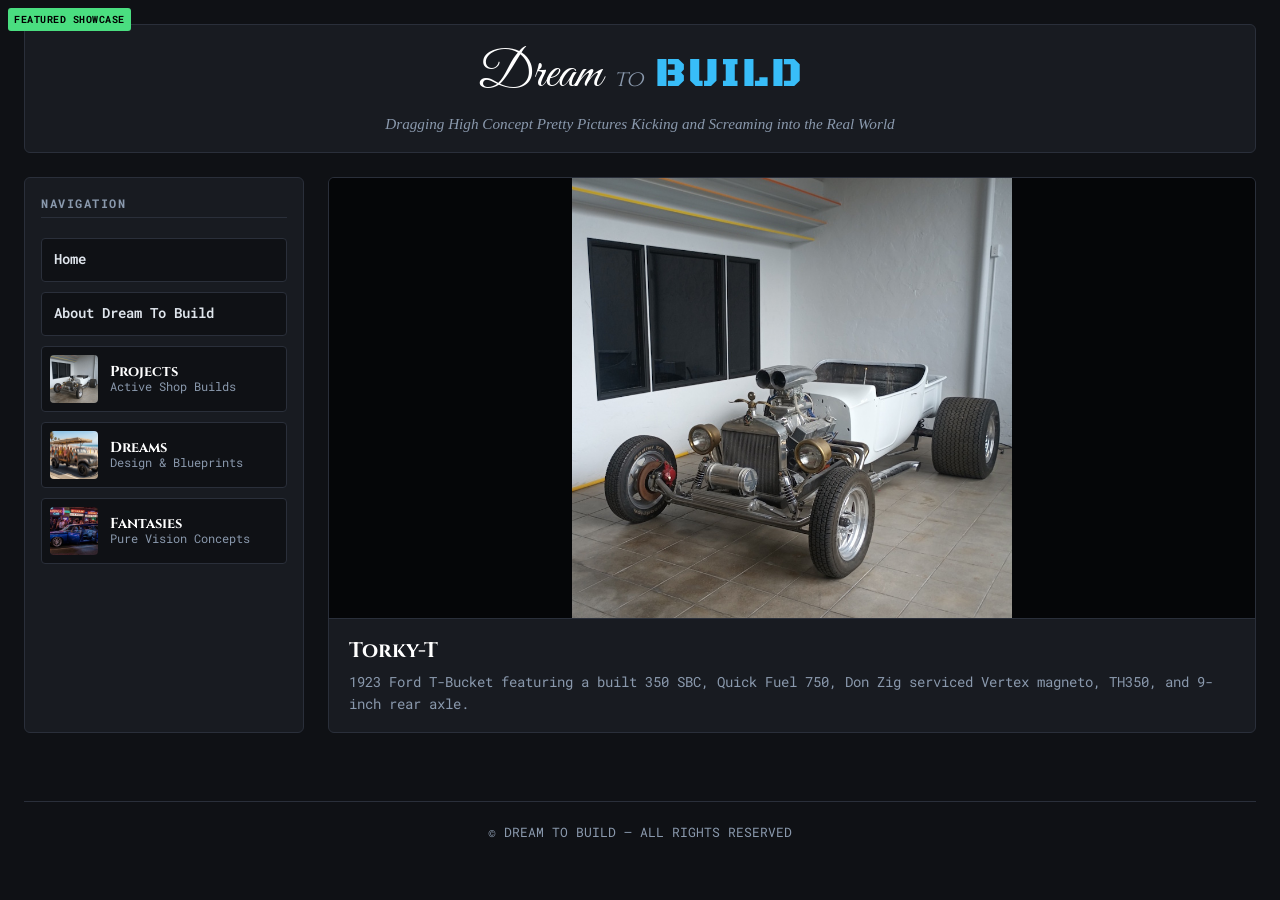
==== commit aa1c732c: "Update index.html" ====
--- a/index.html
+++ b/index.html
@@ -97,6 +97,6 @@
   </footer>
 
   <!-- GALLERY LOADER SCRIPT -->
-  <script src="js/gallery-loader.js"></script>
+  <script src="gallery-loader.js"></script>
 </body>
 </html>
--- a/style.css
+++ b/style.css
@@ -35,38 +35,9 @@
   font-family: var(--font-mono);
   line-height: 1.6;
   padding: 24px;
-  max-width: 1280px;
+  max-width: 1320px;
   margin: 0 auto;
   -webkit-font-smoothing: antialiased;
-}
-
-/* HIGH-VISIBILITY BACK BUTTON */
-.back-link,
-#detail-back-btn {
-  display: inline-flex;
-  align-items: center;
-  gap: 0.5rem;
-  font-family: var(--font-mono);
-  font-size: 1.1rem;
-  font-weight: 700;
-  color: var(--accent-cyan);
-  background-color: rgba(56, 189, 248, 0.12);
-  border: 1px solid rgba(56, 189, 248, 0.4);
-  padding: 0.6rem 1.2rem;
-  border-radius: 6px;
-  text-decoration: none;
-  letter-spacing: 0.05em;
-  transition: all 0.2s ease-in-out;
-  box-shadow: 0 2px 8px rgba(0, 0, 0, 0.4);
-}
-
-.back-link:hover,
-#detail-back-btn:hover {
-  color: #ffffff;
-  background-color: var(--accent-cyan);
-  border-color: var(--accent-cyan);
-  box-shadow: 0 0 14px rgba(56, 189, 248, 0.6);
-  transform: translateX(-3px);
 }
 
 /* BRAND HEADER - WIREFRAME TOP TITLE BAR */
@@ -111,29 +82,27 @@
   text-transform: uppercase;
 }
 
-.site-tagline,
-.tagline {
+.site-tagline {
   color: var(--text-muted);
   font-family: 'Times New Roman', Times, serif;
   font-style: italic;
   font-size: 0.95rem;
-  letter-spacing: 0.5px;
   margin-top: 4px;
   text-align: center;
 }
 
-/* WIREFRAME UPPER STAGE LAYOUT (NAV + HERO SPOTLIGHT) */
+/* UPPER STAGE LAYOUT (NAV SIDEBAR LEFT + SPOTLIGHT FRAME RIGHT) */
 .main-layout {
   display: flex;
   gap: 24px;
-  align-items: flex-start;
-  width: 100%;
-  margin-bottom: 24px;
-}
-
-/* REGION N: NAVIGATOR SIDEBAR (FIXED SIZE) */
+  align-items: stretch;
+  width: 100%;
+  margin-bottom: 28px;
+}
+
+/* REGION N: NAVIGATOR SIDEBAR */
 .sidebar-nav {
-  width: 260px;
+  width: 280px;
   flex-shrink: 0;
   display: flex;
   flex-direction: column;
@@ -156,7 +125,13 @@
   padding-bottom: 4px;
 }
 
-.branch-btn,
+.nav-thumb-list {
+  display: flex;
+  flex-direction: column;
+  gap: 10px;
+}
+
+/* TEXT BUTTONS (HOME & ABOUT) */
 .nav-text-link {
   display: block;
   background-color: var(--bg-color);
@@ -168,12 +143,9 @@
   font-size: 0.85rem;
   font-weight: 600;
   transition: all 0.2s ease;
-  cursor: pointer;
   text-align: left;
 }
 
-.branch-btn:hover,
-.branch-btn.active,
 .nav-text-link:hover,
 .nav-text-link.active {
   background-color: var(--panel-hover);
@@ -181,34 +153,55 @@
   color: #ffffff;
 }
 
-/* NAV THUMBNAIL COMPACT LIST */
-.nav-thumb-list {
-  display: flex;
-  flex-direction: column;
-  gap: 10px;
-}
-
+/* RICH THUMBNAIL BUTTONS (PROJECTS, DREAMS, FANTASIES) */
 .nav-thumb-item {
   display: flex;
   align-items: center;
-  gap: 10px;
+  gap: 12px;
   background-color: var(--bg-color);
   border: 1px solid var(--border-color);
   border-radius: 4px;
-  padding: 6px;
+  padding: 8px;
   text-decoration: none;
   color: var(--text-main);
   transition: all 0.2s ease;
 }
 
 .nav-thumb-item img {
-  width: 50px;
-  height: 50px;
-  max-width: 50px;
-  max-height: 50px;
+  width: 48px;
+  height: 48px;
   object-fit: cover;
-  border-radius: 3px;
+  border-radius: 4px;
   flex-shrink: 0;
+}
+
+.nav-thumb-info {
+  display: flex;
+  flex-direction: column;
+  overflow: hidden;
+}
+
+.nav-thumb-title {
+  font-family: var(--font-to);
+  font-size: 0.9rem;
+  color: #ffffff;
+  font-weight: 700;
+  line-height: 1.2;
+}
+
+.nav-thumb-sub {
+  font-size: 0.72rem;
+  color: var(--text-muted);
+  line-height: 1.2;
+  white-space: nowrap;
+  overflow: hidden;
+  text-overflow: ellipsis;
+}
+
+.nav-thumb-item:hover,
+.nav-thumb-item.active {
+  background-color: var(--panel-hover);
+  border-color: var(--accent-cyan);
 }
 
 /* REGION I: MAIN HERO SPOTLIGHT FRAME */
@@ -225,7 +218,7 @@
 
 .spotlight-media {
   width: 100%;
-  height: 480px;
+  height: 440px;
   background-color: #050608;
   display: flex;
   align-items: center;
@@ -259,18 +252,14 @@
   color: var(--text-muted);
 }
 
-/* WIREFRAME BELOW-STAGE 4-COLUMN GALLERY GRID */
-#gallery-grid {
-  width: 100%;
-  margin-top: 20px;
-}
-
-#gallery-grid.grid-active,
+/* LOWER GRID: WIREFRAME 4-COLUMN CARD GALLERY (BELOW STAGE) */
+#gallery-grid,
 .card-grid {
   display: grid !important;
   grid-template-columns: repeat(4, 1fr) !important;
   gap: 20px !important;
   width: 100% !important;
+  margin-top: 10px;
 }
 
 /* CARD ITEM STYLING */
@@ -328,16 +317,14 @@
   flex-grow: 1;
 }
 
-.card-title,
-.card-body h3 {
+.card-title {
   font-family: var(--font-to);
   font-size: 0.95rem;
   color: #ffffff;
   line-height: 1.3;
 }
 
-.card-subtitle,
-.card-body p {
+.card-subtitle {
   font-size: 0.78rem;
   color: var(--text-muted);
   line-height: 1.4;
@@ -357,61 +344,10 @@
   z-index: 2;
 }
 
-.badge-project {
-  background-color: var(--accent-green);
-  color: #000000;
-}
-
-.badge-dream {
-  background-color: var(--accent-purple);
-  color: #ffffff;
-}
-
-.badge-fantasy {
-  background-color: var(--accent-gold);
-  color: #000000;
-}
-
-.badge-about {
-  background-color: var(--accent-cyan);
-  color: #000000;
-}
-
-/* DETAIL ARTICLE STYLING */
-.detail-container {
-  max-width: 1200px;
-  margin: 0 auto;
-}
-
-.hero-image-wrapper {
-  width: 100%;
-  height: 480px;
-  background-color: #050608;
-  border-radius: 6px;
-  border: 1px solid var(--border-color);
-  display: flex;
-  align-items: center;
-  justify-content: center;
-  overflow: hidden;
-}
-
-.hero-image-wrapper img {
-  max-width: 100%;
-  max-height: 100%;
-  width: auto;
-  height: auto;
-  object-fit: contain;
-}
-
-.specs-section,
-.narrative-section,
-.gallery-section {
-  background-color: var(--panel-bg);
-  padding: 1.5rem;
-  border-radius: 6px;
-  border: 1px solid var(--border-color);
-  margin-top: 20px;
-}
+.badge-project { background-color: var(--accent-green); color: #000; }
+.badge-dream { background-color: var(--accent-purple); color: #fff; }
+.badge-fantasy { background-color: var(--accent-gold); color: #000; }
+.badge-about { background-color: var(--accent-cyan); color: #000; }
 
 /* FOOTER */
 .site-footer {
@@ -426,7 +362,7 @@
 
 /* RESPONSIVE BREAKPOINTS */
 @media (max-width: 1100px) {
-  #gallery-grid.grid-active,
+  #gallery-grid,
   .card-grid {
     grid-template-columns: repeat(3, 1fr) !important;
   }
@@ -436,19 +372,17 @@
   .main-layout {
     flex-direction: column;
   }
-  
   .sidebar-nav {
     width: 100%;
   }
-
-  #gallery-grid.grid-active,
+  #gallery-grid,
   .card-grid {
     grid-template-columns: repeat(2, 1fr) !important;
   }
 }
 
 @media (max-width: 550px) {
-  #gallery-grid.grid-active,
+  #gallery-grid,
   .card-grid {
     grid-template-columns: 1fr !important;
   }
